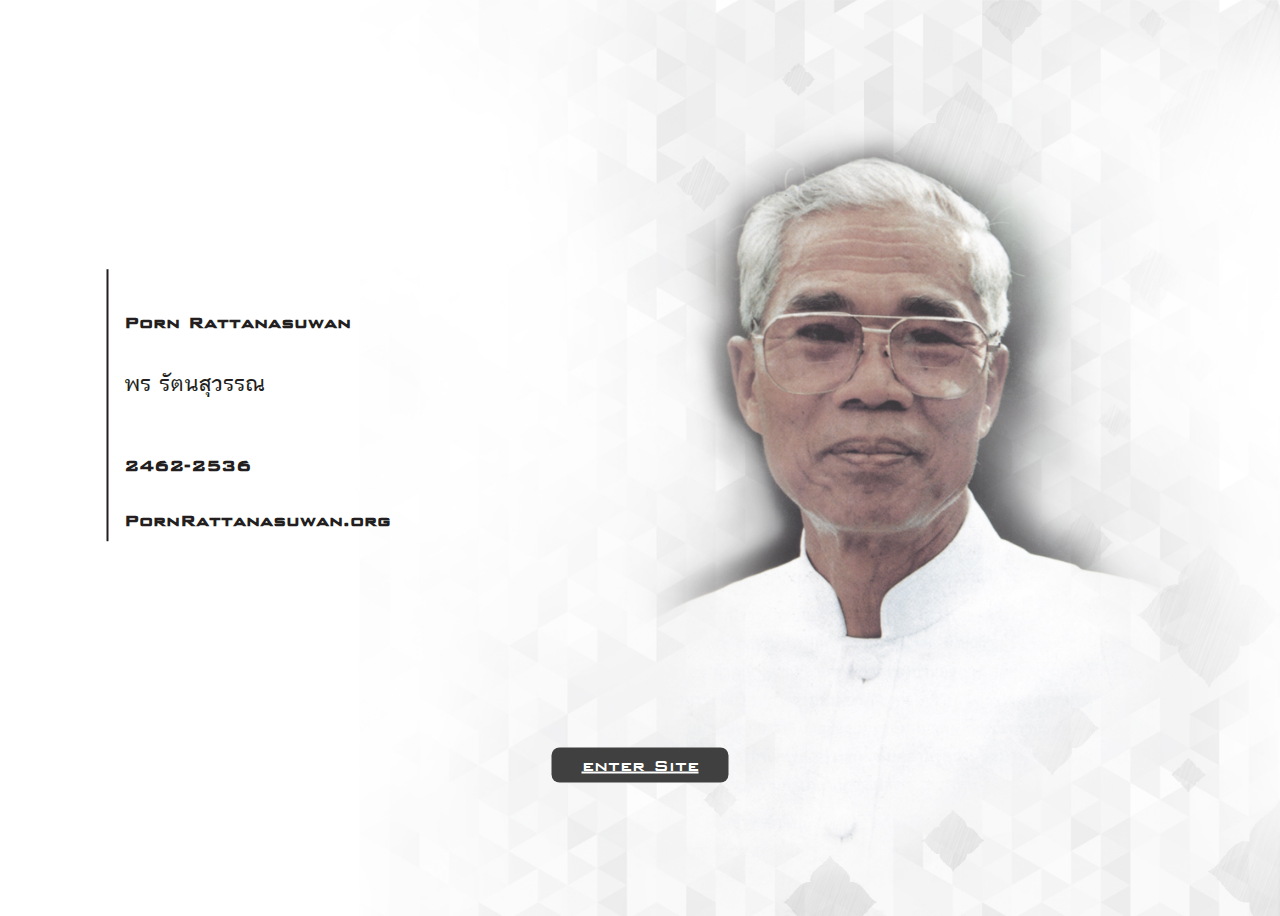
==== index.html @ 0b1a7fb3 "10:47 PM 9/9/2020" ====
<!DOCTYPE html>
<html>
<head>
    <meta charset="utf-8">
    <meta http-equiv="X-UA-Compatible" content="IE=edge">
    <meta name="viewport" content="width=device-width, initial-scale=1">
    <link rel="stylesheet" href="https://stackpath.bootstrapcdn.com/bootstrap/4.5.0/css/bootstrap.min.css"
        integrity="sha384-9aIt2nRpC12Uk9gS9baDl411NQApFmC26EwAOH8WgZl5MYYxFfc+NcPb1dKGj7Sk" crossorigin="anonymous">
    <link href="css/main.css" rel="stylesheet" type="text/css" />  
    <!--  <link rel="shortcut icon" href="images/icon.ico" /> -->
    <link rel="icon" type="image/x-icon" href="images/iconx.png">
    <link rel="stylesheet" href="https://cdn.linearicons.com/free/1.0.0/icon-font.min.css">
    <link rel="stylesheet" href="https://pro.fontawesome.com/releases/v5.10.0/css/all.css" integrity="sha384-AYmEC3Yw5cVb3ZcuHtOA93w35dYTsvhLPVnYs9eStHfGJvOvKxVfELGroGkvsg+p" crossorigin="anonymous"/>
    <title> PORNRATTANASUWAN.ORG </title> 
    <link href="css/lightslider.css" rel="stylesheet" type="text/css" />

</head>
<body class="index">
    <main class="shine"></main>

    <div class="box-text">
        <h5>Porn Rattanasuwan</h5>
        <h5><span>พร รัตนสุวรรณ</span></h5>
        <br>
        <h5>2462-2536</h5>
        <h5>PornRattanasuwan.org</h5>
    </div>

    <a href="e-book.html" class="btn-en btn-enf">enter site</a>
 
    <script src="https://code.jquery.com/jquery-3.5.1.min.js"></script> 
    <script src="https://cdn.jsdelivr.net/npm/popper.js@1.16.0/dist/umd/popper.min.js"
        integrity="sha384-Q6E9RHvbIyZFJoft+2mJbHaEWldlvI9IOYy5n3zV9zzTtmI3UksdQRVvoxMfooAo"
        crossorigin="anonymous"></script>
    <script src="https://stackpath.bootstrapcdn.com/bootstrap/4.5.0/js/bootstrap.min.js"
        integrity="sha384-OgVRvuATP1z7JjHLkuOU7Xw704+h835Lr+6QL9UvYjZE3Ipu6Tp75j7Bh/kR0JKI"
        crossorigin="anonymous"></script>   

</body>



</html>
---- css/main.css ----
@font-face{
  font-family: TH-Krub;
  src: url(../fonts/TH-Krub.ttf);
  font-style: normal;
  font-variant:initial;
} 
@font-face{
  font-family: TH-Krub-Bold;
  src: url(../fonts/TH-Krub-Bold.ttf);
  font-style: normal;
  font-variant:initial;
} 
@font-face{
  font-family: TH-Krub-Bold-Italic;
  src: url(../fonts/TH-Krub-Bold-Italic.ttf);
  font-style: normal;
  font-variant:initial;
} 
@font-face{
  font-family: TH-Krub-Italic;
  src: url(../fonts/TH-Krub-Italic.ttf);
  font-style: normal;
  font-variant:initial;
} 
@font-face{
  font-family: bank-gothic-light;
  src: url(../fonts/bank-gothic-light.ttf);
  font-style: normal;
  font-variant:initial;
} 
@font-face{
  font-family: bank-gothic-medium;
  src: url(../fonts/bank-gothic-medium.ttf);
  font-style: normal;
  font-variant:initial;
}  
@font-face{
  font-family: Linearicons-Free;
  src: url(../fonts/Linearicons-Free.ttf);
  font-style: normal;
  font-variant:initial;
} 
 
/*html {
  scroll-behavior: smooth;
}*/
.none-pad{
  padding: 0px 0px 0px 0px !important;
} 
.none-pad-r{
  padding: 0px 5px 0px 0px !important;
} 
.none-right{
  margin-right: -15px;
} 
.none-left{
  margin-left: -15px;
} 

.dropdown:hover>.dropdown-menu {
  display: block;
}
 
.navbar-toggler-left .fa-bars{
  color: #fff !important;
}
@media only screen and (max-width: 991px) { /* MOBILE */
  .mb-x{
    display: none !important;
  }
  .none-xs{
    padding: 0px 0px 0px 0px !important;
  }   
}
@media only screen and (min-width: 992px) { /* PC */
  .pc-x{
    display: none !important;
  }  
}

 
a:hover{
  text-decoration: none;
}
/*.banner {
  height: 100vh;
}*/ 


.index{
  background-image: url("../images/bg.jpg"); 
  height: 100vh;  
  background-position: center center;
  background-repeat: no-repeat;
  background-size: cover;
}

.btn-en{
  color: #fff;
  font-family: bank-gothic-medium;
  background-color: #404041;
  font-size: 20px;
  padding: 7px 30px;
  border-radius: 8px;
  text-transform: capitalize;
  position: absolute;  
  text-align: center; 
  top: 85%;
  left: 50%;
  transform: translate(-50%, -50%);
  overflow: hidden; 
  display: inline-block;
  
}

.btn-en:hover{
  color: #fff; 
  background-color: #000; 
}

   
.shine {
  height: 100vh; 
  background-image: linear-gradient(
    to right,
    transparent 33%,
    rgba(255,255,255,0.3) 50%,
    transparent 66%
  );
  background-size:300% 100%;
  animation: shine 1s ; /*infinite*/
}

@keyframes shine {
  0% {
    background-position: right;    
  }
  100% {
    opacity: 0;
    background-position: left;  
  }
}
.index .box-text{
  position: absolute;
  top: 45%;
  left: 20%;   
  transform: translate(-50%, -50%); 
  border-left: 2px solid #231f20;
  padding:10px 15px;
}
.index .box-text h5{ 
  font-family: bank-gothic-medium;
  color: #231f20;
  font-size: 20px; 
  margin-bottom: 0px;
}
.index .box-text h5 span{ 
  font-family: TH-Krub-Bold;  
  font-size: 30px;
}
.navbar .navbar-nav .nav-item  {
  margin-left: 20px;
  margin-left: 20px;
  margin-top: 20px;
}
.navbar .navbar-nav .nav-item .nav-link{
  color: #fff;
  font-family: bank-gothic-medium;
  font-size: 20px;
  line-height: 20px;
  text-transform: capitalize;
}
.navbar .navbar-nav .nav-item .nav-link:hover{
  opacity: .65;
}
.navbar .navbar-nav .nav-item .nav-link span{
  color: #e1a67a;
  font-family: TH-Krub-Bold;
  font-size: 20px;
}

.book{
  background-image: url("../images/book-bg.png"); 
  height: 100vh;  
  min-height: 100vh;
  background-position: center top;
  background-repeat: no-repeat;
  background-size: 100% ;
}

.shelf{
  background-image: url("../images/Shelf.png");  
  background-position: center bottom;
  background-repeat: no-repeat;
  background-size: auto;
  padding-bottom: 32px;
  margin-top: 60px;
  transition-delay: .2s;
  position: relative; 
}

.shelf .bookx{ 
  margin-top: 20px;
}
.shelf .bookx img:hover {  
  /*transition-delay: .2s;*/
  transform:scale(1.03);
}
---- css/lightslider.css ----
/*! lightslider - v1.1.6 - 2016-10-25
* https://github.com/sachinchoolur/lightslider
* Copyright (c) 2016 Sachin N; Licensed MIT */
/*! lightslider - v1.1.3 - 2015-04-14
* https://github.com/sachinchoolur/lightslider
* Copyright (c) 2015 Sachin N; Licensed MIT */
/** /!!! core css Should not edit !!!/**/ 

.lSSlideOuter {
    overflow: hidden;
    -webkit-touch-callout: none;
    -webkit-user-select: none;
    -khtml-user-select: none;
    -moz-user-select: none;
    -ms-user-select: none;
    user-select: none
}
.lightSlider:before, .lightSlider:after {
    content: " ";
    display: table;
}
.lightSlider {
    overflow: hidden;
    margin: 0;
}
.lSSlideWrapper {
    max-width: 100%;
    overflow: hidden;
    position: relative;
}
.lSSlideWrapper > .lightSlider:after {
    clear: both;
}
.lSSlideWrapper .lSSlide {
    -webkit-transform: translate(0px, 0px);
    -ms-transform: translate(0px, 0px);
    transform: translate(0px, 0px);
    -webkit-transition: all 1s;
    -webkit-transition-property: -webkit-transform,height;
    -moz-transition-property: -moz-transform,height;
    transition-property: transform,height;
    -webkit-transition-duration: inherit !important;
    transition-duration: inherit !important;
    -webkit-transition-timing-function: inherit !important;
    transition-timing-function: inherit !important;
}
.lSSlideWrapper .lSFade {
    position: relative;
}
.lSSlideWrapper .lSFade > * {
    position: absolute !important;
    top: 0;
    left: 0;
    z-index: 9;
    margin-right: 0;
    width: 100%;
}
.lSSlideWrapper.usingCss .lSFade > * {
    opacity: 0;
    -webkit-transition-delay: 0s;
    transition-delay: 0s;
    -webkit-transition-duration: inherit !important;
    transition-duration: inherit !important;
    -webkit-transition-property: opacity;
    transition-property: opacity;
    -webkit-transition-timing-function: inherit !important;
    transition-timing-function: inherit !important;
}
.lSSlideWrapper .lSFade > *.active {
    z-index: 10;
}
.lSSlideWrapper.usingCss .lSFade > *.active {
    opacity: 1;
}
/** /!!! End of core css Should not edit !!!/**/

/* Pager */
.lSSlideOuter .lSPager.lSpg {
    margin: 10px 0 0;
    padding: 0;
    text-align: center;
}
.lSSlideOuter .lSPager.lSpg > li {
    cursor: pointer;
    display: inline-block;
    padding: 0 5px;
}
.lSSlideOuter .lSPager.lSpg > li a {
    background-color: #ffffff;
    border-radius: 30px;
    display: inline-block;
    height: 18px;
    overflow: hidden;
    text-indent: -999em;
    width: 18px;
    position: relative;
    z-index: 99;
    -webkit-transition: all 0.5s linear 0s;
    transition: all 0.5s linear 0s;
    border:1px solid #707070; 
}
.lSSlideOuter .lSPager.lSpg > li:hover a, .lSSlideOuter .lSPager.lSpg > li.active a {
    background-color: #707070;
    transform:scale(1.1); 
}
.lSSlideOuter .media {
    opacity: 0.8;
}
.lSSlideOuter .media.active {
    opacity: 1;
}
/* End of pager */

/** Gallery */
.lSSlideOuter .lSPager.lSGallery {
    list-style: none outside none;
    padding-left: 0;
    margin: 0;
    overflow: hidden;
    transform: translate3d(0px, 0px, 0px);
    -moz-transform: translate3d(0px, 0px, 0px);
    -ms-transform: translate3d(0px, 0px, 0px);
    -webkit-transform: translate3d(0px, 0px, 0px);
    -o-transform: translate3d(0px, 0px, 0px);
    -webkit-transition-property: -webkit-transform;
    -moz-transition-property: -moz-transform;
    -webkit-touch-callout: none;
    -webkit-user-select: none;
    -khtml-user-select: none;
    -moz-user-select: none;
    -ms-user-select: none;
    user-select: none;
}
.lSSlideOuter .lSPager.lSGallery li {
    overflow: hidden;
    -webkit-transition: border-radius 0.12s linear 0s 0.35s linear 0s;
    transition: border-radius 0.12s linear 0s 0.35s linear 0s;
}
.lSSlideOuter .lSPager.lSGallery li.active, .lSSlideOuter .lSPager.lSGallery li:hover {
    border-radius: 5px;
}
.lSSlideOuter .lSPager.lSGallery img {
    display: block;
    height: auto;
    max-width: 100%;
}
.lSSlideOuter .lSPager.lSGallery:before, .lSSlideOuter .lSPager.lSGallery:after {
    content: " ";
    display: table;
}
.lSSlideOuter .lSPager.lSGallery:after {
    clear: both;
}
 
.lSAction > a {
    width: 32px;
    display: block;
    top: 50%;
    height: 32px;
    background-image: url('../img/controls.png');
    cursor: pointer;
    position: absolute;
    z-index: 99;
    margin-top: -16px;
    /*opacity: 0.5;*/
    -webkit-transition: opacity 0.35s linear 0s;
    transition: opacity 0.35s linear 0s;
}
.lSAction > a:hover {
    opacity: 1;
}
.lSAction > .lSPrev {
    background-position: 0 0;
    left: 0px;
    background-color: #A6CE39;
    border-radius: 100%;
    width: 45px;
    height: 45px;
    color: #fff !important;
}
.lSAction > .lSPrev i{
    padding-left: 15px;
    padding-top: 14px;
    font-size: 16px;
}
.lSAction > .lSNext {
    background-position: -32px 0;
    right: 0px;
    background-color: #A6CE39;
    border-radius: 100%;
    width: 45px;
    height: 45px;
    color: #fff !important;
}
.lSAction > .lSNext i{
    padding-left: 18px;
    padding-top: 14px;
    font-size: 16px;
}
.lSAction > a.disabled {
    pointer-events: none;
}
.cS-hidden {
    height: 1px;
    opacity: 0;
    filter: alpha(opacity=0);
    overflow: hidden;
}


/* vertical */
.lSSlideOuter.vertical {
    position: relative;
}
.lSSlideOuter.vertical.noPager {
    padding-right: 0px !important;
}
.lSSlideOuter.vertical .lSGallery {
    position: absolute !important;
    right: 0;
    top: 0;
}
.lSSlideOuter.vertical .lightSlider > * {
    width: 100% !important;
    max-width: none !important;
}

/* vertical controlls */
.lSSlideOuter.vertical .lSAction > a {
    left: 50%;
    margin-left: -14px;
    margin-top: 0;
}
.lSSlideOuter.vertical .lSAction > .lSNext {
    background-position: 31px -31px;
    bottom: 10px;
    top: auto;
}
.lSSlideOuter.vertical .lSAction > .lSPrev {
    background-position: 0 -31px;
    bottom: auto;
    top: 10px;
}
/* vertical */


/* Rtl */
.lSSlideOuter.lSrtl {
    direction: rtl;
}
.lSSlideOuter .lightSlider, .lSSlideOuter .lSPager {
    padding-left: 0;
    list-style: none outside none;
}
.lSSlideOuter.lSrtl .lightSlider, .lSSlideOuter.lSrtl .lSPager {
    padding-right: 0;
}
.lSSlideOuter .lightSlider > *,  .lSSlideOuter .lSGallery li {
    float: left;
}
.lSSlideOuter.lSrtl .lightSlider > *,  .lSSlideOuter.lSrtl .lSGallery li {
    float: right !important;
}
/* Rtl */

@-webkit-keyframes rightEnd {
    0% {
        left: 0;
    }

    50% {
        left: -15px;
    }

    100% {
        left: 0;
    }
}
@keyframes rightEnd {
    0% {
        left: 0;
    }

    50% {
        left: -15px;
    }

    100% {
        left: 0;
    }
}
@-webkit-keyframes topEnd {
    0% {
        top: 0;
    }

    50% {
        top: -15px;
    }

    100% {
        top: 0;
    }
}
@keyframes topEnd {
    0% {
        top: 0;
    }

    50% {
        top: -15px;
    }

    100% {
        top: 0;
    }
}
@-webkit-keyframes leftEnd {
    0% {
        left: 0;
    }

    50% {
        left: 15px;
    }

    100% {
        left: 0;
    }
}
@keyframes leftEnd {
    0% {
        left: 0;
    }

    50% {
        left: 15px;
    }

    100% {
        left: 0;
    }
}
@-webkit-keyframes bottomEnd {
    0% {
        bottom: 0;
    }

    50% {
        bottom: -15px;
    }

    100% {
        bottom: 0;
    }
}
@keyframes bottomEnd {
    0% {
        bottom: 0;
    }

    50% {
        bottom: -15px;
    }

    100% {
        bottom: 0;
    }
}
.lSSlideOuter .rightEnd {
    -webkit-animation: rightEnd 0.3s;
    animation: rightEnd 0.3s;
    position: relative;
}
.lSSlideOuter .leftEnd {
    -webkit-animation: leftEnd 0.3s;
    animation: leftEnd 0.3s;
    position: relative;
}
.lSSlideOuter.vertical .rightEnd {
    -webkit-animation: topEnd 0.3s;
    animation: topEnd 0.3s;
    position: relative;
}
.lSSlideOuter.vertical .leftEnd {
    -webkit-animation: bottomEnd 0.3s;
    animation: bottomEnd 0.3s;
    position: relative;
}
.lSSlideOuter.lSrtl .rightEnd {
    -webkit-animation: leftEnd 0.3s;
    animation: leftEnd 0.3s;
    position: relative;
}
.lSSlideOuter.lSrtl .leftEnd {
    -webkit-animation: rightEnd 0.3s;
    animation: rightEnd 0.3s;
    position: relative;
}
/*/  GRab cursor */
.lightSlider.lsGrab > * {
  cursor: -webkit-grab;
  cursor: -moz-grab;
  cursor: -o-grab;
  cursor: -ms-grab;
  cursor: grab;
}
.lightSlider.lsGrabbing > * {
  cursor: move;
  cursor: -webkit-grabbing;
  cursor: -moz-grabbing;
  cursor: -o-grabbing;
  cursor: -ms-grabbing;
  cursor: grabbing;
}
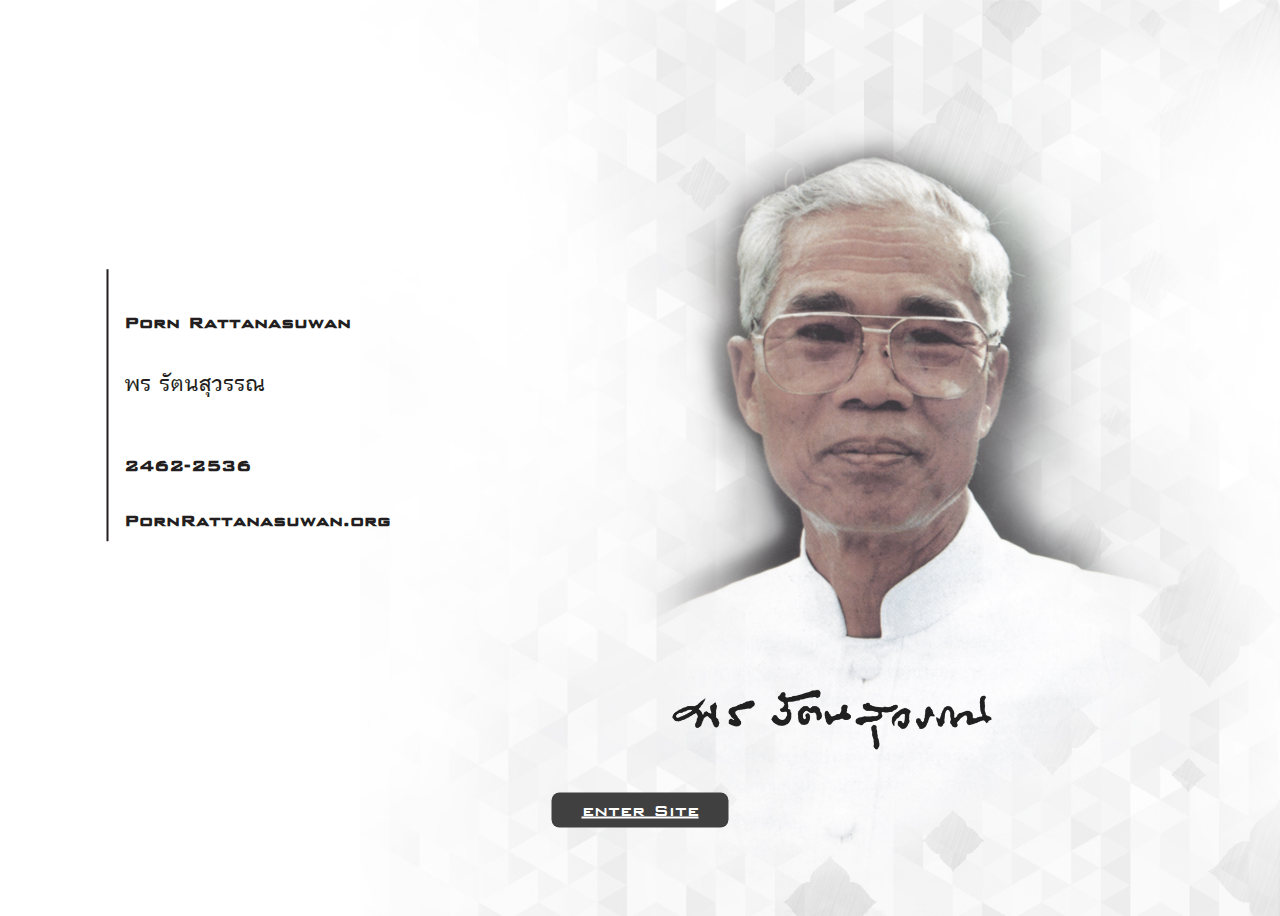
==== commit 174c474f: "8:31 PM 9/15/2020" ====
--- a/index.html
+++ b/index.html
@@ -24,9 +24,13 @@
         <br>
         <h5>2462-2536</h5>
         <h5>PornRattanasuwan.org</h5>
+
     </div>
 
-    <a href="e-book.html" class="btn-en btn-enf">enter site</a>
+    <a href="e-books.html" class="btn-en btn-enf">enter site</a>
+
+    <img src="images/Ajarnporn_Signature.png" class="signaturex">
+
  
     <script src="https://code.jquery.com/jquery-3.5.1.min.js"></script> 
     <script src="https://cdn.jsdelivr.net/npm/popper.js@1.16.0/dist/umd/popper.min.js"
--- a/css/main.css
+++ b/css/main.css
@@ -87,13 +87,7 @@
 }*/ 
 
 
-.index{
-  background-image: url("../images/bg.jpg"); 
-  height: 100vh;  
-  background-position: center center;
-  background-repeat: no-repeat;
-  background-size: cover;
-}
+
 
 .btn-en{
   color: #fff;
@@ -105,7 +99,7 @@
   text-transform: capitalize;
   position: absolute;  
   text-align: center; 
-  top: 85%;
+  top: 90%;
   left: 50%;
   transform: translate(-50%, -50%);
   overflow: hidden; 
@@ -117,6 +111,7 @@
   color: #fff; 
   background-color: #000; 
 }
+
 
    
 .shine {
@@ -140,23 +135,13 @@
     background-position: left;  
   }
 }
-.index .box-text{
-  position: absolute;
-  top: 45%;
-  left: 20%;   
-  transform: translate(-50%, -50%); 
-  border-left: 2px solid #231f20;
-  padding:10px 15px;
-}
+
 .index .box-text h5{ 
   font-family: bank-gothic-medium;
-  color: #231f20;
-  font-size: 20px; 
-  margin-bottom: 0px;
+  color: #231f20; 
 }
 .index .box-text h5 span{ 
-  font-family: TH-Krub-Bold;  
-  font-size: 30px;
+  font-family: TH-Krub-Bold;   
 }
 .navbar .navbar-nav .nav-item  {
   margin-left: 20px;
@@ -179,20 +164,43 @@
   font-size: 20px;
 }
 
+
+.navbar .navbar-nav .nav-item .nav-link.ct{
+  color: #231f20;
+  font-family: bank-gothic-medium;
+  font-size: 20px;
+  line-height: 20px;
+  text-transform: capitalize;
+}
+.navbar .navbar-nav .nav-item .nav-link.ct:hover{
+  opacity: .65;
+}
+.navbar .navbar-nav .nav-item .nav-link.ct span{
+  color: #757370;
+  font-family: TH-Krub-Bold;
+  font-size: 20px;
+}
+
 .book{
   background-image: url("../images/book-bg.png"); 
   height: 100vh;  
   min-height: 100vh;
   background-position: center top;
-  background-repeat: no-repeat;
-  background-size: 100% ;
+  background-repeat: no-repeat; 
+}
+.audio{
+  background-image: url("../images/audiobg.jpg"); 
+  height: 100vh;  
+  min-height: 100vh;
+  background-position: center top;
+  background-repeat: no-repeat; 
 }
 
 .shelf{
   background-image: url("../images/Shelf.png");  
   background-position: center bottom;
   background-repeat: no-repeat;
-  background-size: auto;
+  background-size: auto 35px;
   padding-bottom: 32px;
   margin-top: 60px;
   transition-delay: .2s;
@@ -205,4 +213,420 @@
 .shelf .bookx img:hover {  
   /*transition-delay: .2s;*/
   transform:scale(1.03);
+}
+
+
+.shelf2{
+  background-image: url("../images/Shelf2.png");  
+  background-position: center bottom;
+  background-repeat: no-repeat;
+  background-size: auto 35px;
+  padding-bottom: 32px;
+  margin-top: 60px;
+  transition-delay: .2s;
+  position: relative; 
+}
+
+.shelf2 .bookx{ 
+  margin-top: 20px;
+}
+.shelf2 .bookx img:hover {  
+  /*transition-delay: .2s;*/
+  transform:scale(1.03);
+}
+
+
+
+.contact .botx{
+  color: #000;
+  font-family: bank-gothic-medium;   
+  text-transform: capitalize;
+  position: absolute;     
+}
+
+.contact .a1{
+  color: #000;
+  font-family: TH-Krub-Bold; 
+  text-transform: capitalize;
+  position: absolute;  
+}
+
+.contact .a2 a{
+  color: #000;
+  font-family: TH-Krub-Bold; 
+  text-transform: capitalize;
+  
+}
+
+.contact .a1 img{
+  width: 50px;
+  height: 50px;
+}
+.contact .a2 img{
+  width: 50px;
+  height: 50px;
+}
+.contact .a1:before{
+  content: "";
+  background-image: url(../images/Foundation-Logo.png);
+  width: 65px;
+  height: 65px;
+  position: absolute;
+  background-size: 65px 65px;
+  margin-left: -85px; 
+  margin-top: 4px;
+
+}
+
+.contact .a2:before{
+  content: "";
+  background-image: url(../images/Facebook-Logo.png);
+  width: 65px;
+  height: 65px;
+  position: absolute;
+  background-size: 65px 65px;
+  margin-left: -85px; 
+  margin-top: -35px;
+
+}
+
+.news{
+  background-image: url("../images/newsbg.jpg"); 
+  min-height: 100vh;
+  background-position: center top;
+  background-repeat: no-repeat;
+  background-size: 100%  ; 
+}
+ 
+.news p{
+  font-family: TH-Krub-Bold;
+  color: #ca946a; 
+  font-size: 24px;
+  display: block;
+  margin: auto;
+}
+
+
+.news .flower{
+  position: absolute;
+  left: -15px;
+  top: 0;
+  margin-top: 15%; 
+}
+
+
+.work{
+  background-image: url("../images/newsbg.jpg"); 
+  min-height: 100vh;
+  background-position: center top;
+  background-repeat: no-repeat; 
+}
+
+h1.frame{
+  font-family: TH-Krub-Bold;
+  color: #fff; 
+  text-align: center;   
+}
+h1.frame:before{
+  content: "";
+  background-image: url(../images/FRAME.png);
+  position: absolute; 
+}
+
+.work .p1 p{
+  font-family: TH-Krub-Bold;
+  color: #fff; 
+  font-size: 20px; 
+  text-align: justify;
+  line-height: 24px;
+}
+.work .p3 p{
+  font-family: TH-Krub-Bold;
+  color: #b4b4b3; 
+  font-size: 20px;  
+  line-height: 24px;
+  text-align: center;
+}
+.ppl{
+  font-family: TH-Krub-Bold;
+  color: #fff; 
+  font-size: 20px;  
+  line-height: 24px;
+  text-align: center;
+}
+ 
+.work .p2 p{
+  margin-bottom: 0;
+}
+.work .p2 {
+  font-family: TH-Krub-Bold;
+  color: #fff; 
+  font-size: 20px; 
+  text-align: justify;
+  line-height: 24px;
+}
+.work .p2 span{
+  font-family: TH-Krub-Bold;
+  color: #e1a67a; 
+  font-size: 22px; 
+  text-align: justify;
+  line-height: 24px;
+}
+
+.e8{
+  font-family: TH-Krub-Bold;
+  color: #fff; 
+  font-size: 26px;  
+  line-height: 35px;
+}
+.e8{
+  font-family: TH-Krub-Bold;
+  color: #fff;  
+}
+
+.e8:before{
+  content: "";
+  background-image: url(../images/e8.png);  
+  position: absolute;
+  background-repeat: no-repeat; 
+}
+
+.play-button{
+  position: absolute;
+  left: 0;
+  bottom: 0;
+  cursor: pointer;
+  font-size: 30px;
+  margin-left: 35px;
+  margin-bottom: 5px;
+  background-color: white;
+  border-radius: 100%;
+}
+.pause-button{
+  position: absolute;
+  left: 0;
+  bottom: 0;
+  cursor: pointer;
+  font-size: 30px;
+  margin-left: 35px;
+  margin-bottom: 5px;
+  background-color: white;
+  border-radius: 100%; ;
+}
+
+.navbar-toggler{
+  position: absolute;
+  left: 0;
+  top: 0;
+  margin-top: 15px;
+  margin-left: 15px;
+}
+
+@media only screen and (max-width: 991px) { /* MOBILE */
+  .news p.p2{
+    text-align: left;
+  }  
+  .news{ 
+    background-size: 100% 100%; 
+  }
+  .book{ 
+    background-size: 100% 100%; 
+    height: 100%;
+  }
+  .audio{ 
+    background-size: 100% 100%; 
+    height: 100%;
+  }
+  .work{ 
+    background-size: 100% 100%; 
+  }
+  .e8{  
+    font-size: 12px;  
+    line-height: 20px;
+  }
+  .e8:before{ 
+    background-size: 100% 140px; 
+    margin-top: -30px;
+    width: 100%;
+    height: 140px;
+  }
+  h1.frame{ 
+    font-size: 35px;
+  }
+  h1.frame:before{ 
+    width: 100%;
+    height: 170px;  
+    background-size: 100% 170px;
+    margin-left: -50px;
+    margin-top: -58px;
+  }
+  .index{
+    background-image: url("../images/bg.jpg"); 
+    height: 100vh;  
+    background-position: 55% center;
+    background-repeat: no-repeat;
+    background-size: cover;
+  }
+  .index .box-text{
+    position: absolute;
+    top: 45%;
+    left: 40%;   
+    transform: translate(-50%, -50%); 
+    border-left: 2px solid #231f20;
+    padding:10px 15px;
+  }
+  .index .box-text h5{  
+    font-size: 16px; 
+    margin-bottom: 0px;
+  }
+  .index .box-text h5 span{  
+    font-size: 20px;
+  }
+  .contact{
+    background-image: url("../images/contactbg.jpg"); 
+    height: 100vh;  
+    background-position: 70% center;
+    background-repeat: no-repeat;
+    background-size: cover;
+  }
+  .contact .botx{ 
+    bottom: 5%;
+    right: 5%;
+    font-size: 16px;  
+  }
+
+  .contact .a1{ 
+    top: 40%;
+    left: 0; 
+    margin-left: 25%;
+    line-height: 25px;
+  }
+
+  .contact .a2{ 
+    top: 55%;
+    left: 0; 
+    margin-left: 25%;
+    position: absolute;    
+  }
+  .signaturex{
+    position: absolute;  
+    top: 80%;
+    right: 0;
+    margin-right: -50px;
+    transform: translate(-50%, -50%);  
+    width: 160px;
+  }
+  .contact .a1{ 
+    font-size: 18px;   
+  }
+
+  .contact .a2 a{ 
+    font-size: 18px;    
+  }
+
+}
+@media only screen and (min-width: 992px) { /* PC */
+  .news p.p2{
+    text-align: right;
+  } 
+  .news{ 
+    background-size: 100%; 
+  }
+  .book{ 
+    background-size: 100%; 
+  }
+  .audio{ 
+    background-size: 100%; 
+  }
+  .news{ 
+    background-size: 100%; 
+  }
+  .work{ 
+    background-size: 100%; 
+  }
+  .e8{  
+    font-size: 26px;  
+    line-height: 35px;
+  }
+  .e8:before{ 
+    background-size: 100% 240px; 
+    margin-top: -50px;
+    width: 100%;
+    height: 240px;
+  }
+  h1.frame{ 
+    font-size: 45px;
+  }
+  h1.frame:before{ 
+    width: 400px;
+    height: 203px;  
+    background-size: 400px 203px;
+    margin-left: -40px;
+    margin-top: -68px;
+  }
+  .index{
+    background-image: url("../images/bg.jpg"); 
+    height: 100vh;  
+    background-position: center center;
+    background-repeat: no-repeat;
+    background-size: cover;
+  }
+  .index .box-text{
+    position: absolute;
+    top: 45%;
+    left: 20%;   
+    transform: translate(-50%, -50%); 
+    border-left: 2px solid #231f20;
+    padding:10px 15px;
+  }
+  .index .box-text h5{  
+    font-size: 20px; 
+    margin-bottom: 0px;
+  }
+  .index .box-text h5 span{  
+    font-size: 30px;
+  }
+  .contact{
+    background-image: url("../images/contactbg.jpg"); 
+    height: 100vh;  
+    background-position: center center;
+    background-repeat: no-repeat;
+    background-size: cover;
+  }
+
+
+  .contact .botx{ 
+    bottom: 5%;
+    right: 5%;
+    font-size: 16px;  
+  }
+
+  .contact .a1{ 
+    top: 50%; 
+    left: 0%;
+    margin-left: 40%; 
+    line-height: 25px;
+  }
+
+  .contact .a2{ 
+    top: 63%; 
+    left: 0;
+    margin-left: 40%; 
+    position: absolute;    
+  } 
+  .signaturex{
+    position: absolute;  
+    top: 80%;
+    right: 10%;
+    transform: translate(-50%, -50%);  
+    width: 320px;
+  }
+  .contact .a1{ 
+    font-size: 20px;   
+  }
+
+  .contact .a2 a{ 
+    font-size: 20px;    
+  }
+
 }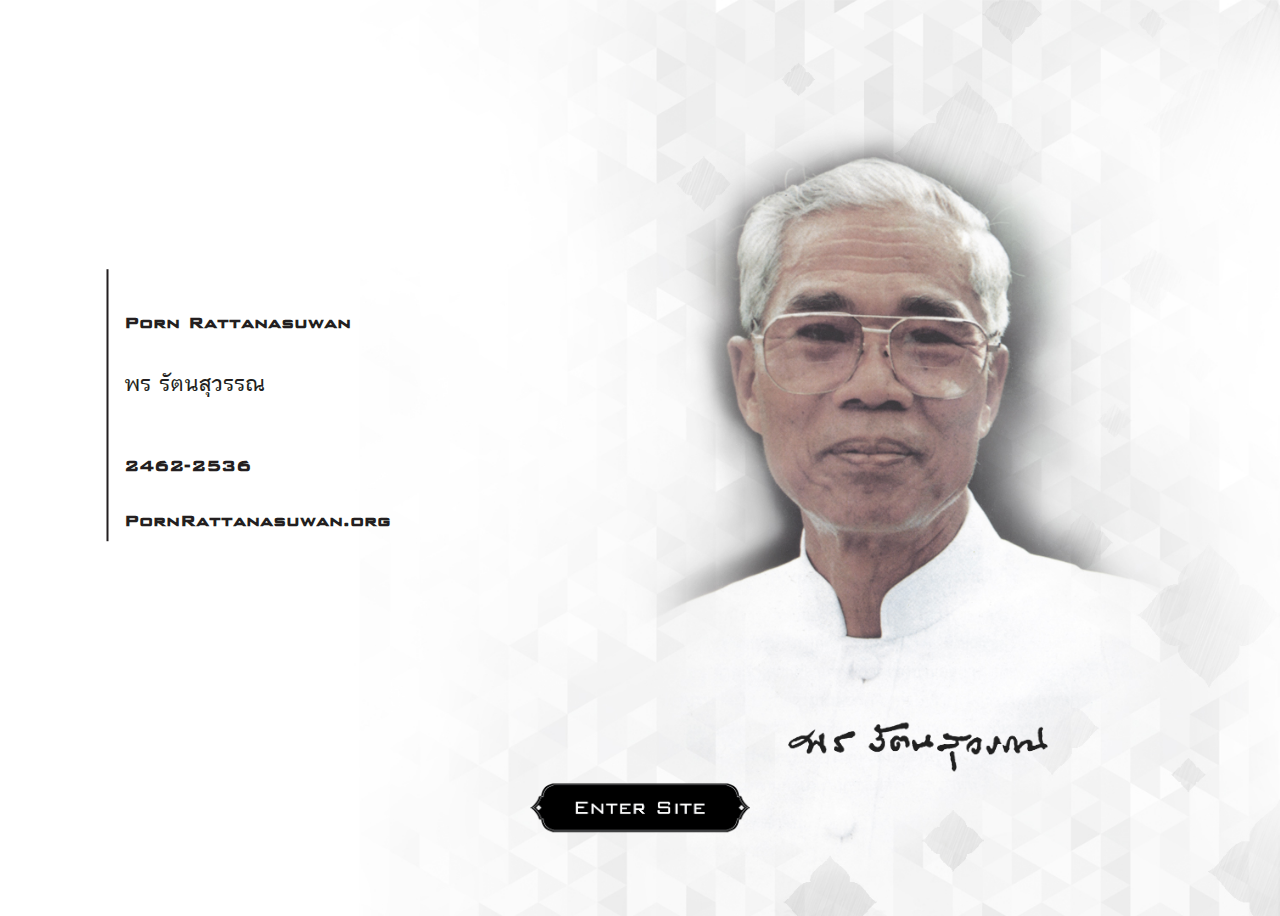
==== commit fceb26f4: "8:54 PM 9/21/2020" ====
--- a/index.html
+++ b/index.html
@@ -27,7 +27,9 @@
 
     </div>
 
-    <a href="e-books.html" class="btn-en btn-enf">enter site</a>
+    <!-- <a href="e-books.html" class="btn-en btn-enf">enter site</a> -->
+
+    <a href="e-books.html" class="btn-nn"><img src="images/btn.png" class=""></a>
 
     <img src="images/Ajarnporn_Signature.png" class="signaturex">
 
--- a/css/main.css
+++ b/css/main.css
@@ -92,9 +92,7 @@
 .btn-en{
   color: #fff;
   font-family: bank-gothic-medium;
-  background-color: #404041;
-  font-size: 20px;
-  padding: 7px 30px;
+  background-color: #404041; 
   border-radius: 8px;
   text-transform: capitalize;
   position: absolute;  
@@ -111,9 +109,20 @@
   color: #fff; 
   background-color: #000; 
 }
-
-
-   
+.btn-nn{ 
+  position: absolute;  
+  text-align: center; 
+  top: 90%;
+  left: 50%;
+  transform: translate(-50%, -50%);
+  overflow: hidden; 
+  display: inline-block;
+  
+}
+.btn-nn img{  
+  width: 220px;
+} 
+
 .shine {
   height: 100vh; 
   background-image: linear-gradient(
@@ -150,9 +159,7 @@
 }
 .navbar .navbar-nav .nav-item .nav-link{
   color: #fff;
-  font-family: bank-gothic-medium;
-  font-size: 20px;
-  line-height: 20px;
+  font-family: bank-gothic-medium; 
   text-transform: capitalize;
 }
 .navbar .navbar-nav .nav-item .nav-link:hover{
@@ -160,16 +167,13 @@
 }
 .navbar .navbar-nav .nav-item .nav-link span{
   color: #e1a67a;
-  font-family: TH-Krub-Bold;
-  font-size: 20px;
+  font-family: TH-Krub-Bold; 
 }
 
 
 .navbar .navbar-nav .nav-item .nav-link.ct{
   color: #231f20;
-  font-family: bank-gothic-medium;
-  font-size: 20px;
-  line-height: 20px;
+  font-family: bank-gothic-medium; 
   text-transform: capitalize;
 }
 .navbar .navbar-nav .nav-item .nav-link.ct:hover{
@@ -177,8 +181,7 @@
 }
 .navbar .navbar-nav .nav-item .nav-link.ct span{
   color: #757370;
-  font-family: TH-Krub-Bold;
-  font-size: 20px;
+  font-family: TH-Krub-Bold; 
 }
 
 .book{
@@ -197,12 +200,11 @@
 }
 
 .shelf{
-  background-image: url("../images/Shelf.png");  
+  background-image: url("../images/E-BooksShadow.png");  
   background-position: center bottom;
   background-repeat: no-repeat;
-  background-size: auto 35px;
-  padding-bottom: 32px;
-  margin-top: 60px;
+  background-size: 100% 120px;
+  padding-bottom: 110px; 
   transition-delay: .2s;
   position: relative; 
 }
@@ -217,12 +219,11 @@
 
 
 .shelf2{
-  background-image: url("../images/Shelf2.png");  
+  background-image: url("../images/AudioShadow.png");  
   background-position: center bottom;
   background-repeat: no-repeat;
-  background-size: auto 35px;
-  padding-bottom: 32px;
-  margin-top: 60px;
+  background-size: 100% 130px;
+  padding-bottom: 127px; 
   transition-delay: .2s;
   position: relative; 
 }
@@ -230,6 +231,7 @@
 .shelf2 .bookx{ 
   margin-top: 20px;
 }
+
 .shelf2 .bookx img:hover {  
   /*transition-delay: .2s;*/
   transform:scale(1.03);
@@ -435,7 +437,7 @@
   }
   .audio{ 
     background-size: 100% 100%; 
-    height: 100%;
+    height: 100%; 
   }
   .work{ 
     background-size: 100% 100%; 
@@ -469,18 +471,18 @@
   }
   .index .box-text{
     position: absolute;
-    top: 45%;
-    left: 40%;   
+    top: 60%;
+    left: 30%;   
     transform: translate(-50%, -50%); 
     border-left: 2px solid #231f20;
     padding:10px 15px;
   }
   .index .box-text h5{  
-    font-size: 16px; 
+    font-size: 14px; 
     margin-bottom: 0px;
   }
   .index .box-text h5 span{  
-    font-size: 20px;
+    font-size: 16px;
   }
   .contact{
     background-image: url("../images/contactbg.jpg"); 
@@ -496,14 +498,14 @@
   }
 
   .contact .a1{ 
-    top: 40%;
+    top: 50%;
     left: 0; 
     margin-left: 25%;
     line-height: 25px;
   }
 
   .contact .a2{ 
-    top: 55%;
+    top: 70%;
     left: 0; 
     margin-left: 25%;
     position: absolute;    
@@ -523,7 +525,37 @@
   .contact .a2 a{ 
     font-size: 18px;    
   }
-
+  .navbar .navbar-nav .nav-item .nav-link{ 
+    font-size: 16px;
+    line-height: 16px; 
+    padding-left: 0px;
+    padding-right: 0px;
+  }
+  .navbar .navbar-nav .nav-item .nav-link span{ 
+    font-size: 16px;
+  }
+  .btn-en{ 
+    font-size: 16px;
+    padding: 6px 30px; 
+  }
+  .ff1{
+    font-size: 20px;
+    color: #fff;
+  }
+  .ff2{
+    font-size: 20px;
+    color: #000;
+  }
+   .navbar .navbar-nav .nav-item  { 
+    margin-top: 0px;
+  }
+  .navbar .navbar-nav .nav-item .nav-link.ct{ 
+    font-size: 16px;
+    line-height: 16px; 
+  } 
+  .navbar .navbar-nav .nav-item .nav-link.ct span{ 
+    font-size: 16px;
+  }
 }
 @media only screen and (min-width: 992px) { /* PC */
   .news p.p2{
@@ -609,17 +641,17 @@
   }
 
   .contact .a2{ 
-    top: 63%; 
+    top: 66%; 
     left: 0;
     margin-left: 40%; 
     position: absolute;    
   } 
   .signaturex{
     position: absolute;  
-    top: 80%;
-    right: 10%;
+    top: 83%;
+    right: 8%;
     transform: translate(-50%, -50%);  
-    width: 320px;
+    width: 260px;
   }
   .contact .a1{ 
     font-size: 20px;   
@@ -628,5 +660,35 @@
   .contact .a2 a{ 
     font-size: 20px;    
   }
-
-}+  .shelf2 .bookx img {  
+    max-width: 240px;
+  }
+  .navbar .navbar-nav .nav-item .nav-link{ 
+    font-size: 20px;
+    line-height: 20px; 
+  }
+  .navbar .navbar-nav .nav-item .nav-link span{ 
+    font-size: 20px;
+  }
+  .shelf{ 
+    margin-top: 60px; 
+  }
+   
+  .shelf2{ 
+    margin-top: 60px; 
+  }
+  .btn-en{ 
+    font-size: 20px;
+    padding: 7px 30px; 
+  }
+  .navbar .navbar-nav .nav-item .nav-link.ct{ 
+    font-size: 20px;
+    line-height: 20px; 
+  } 
+  .navbar .navbar-nav .nav-item .nav-link.ct span{ 
+    font-size: 20px;
+  }
+
+}
+ 
+
